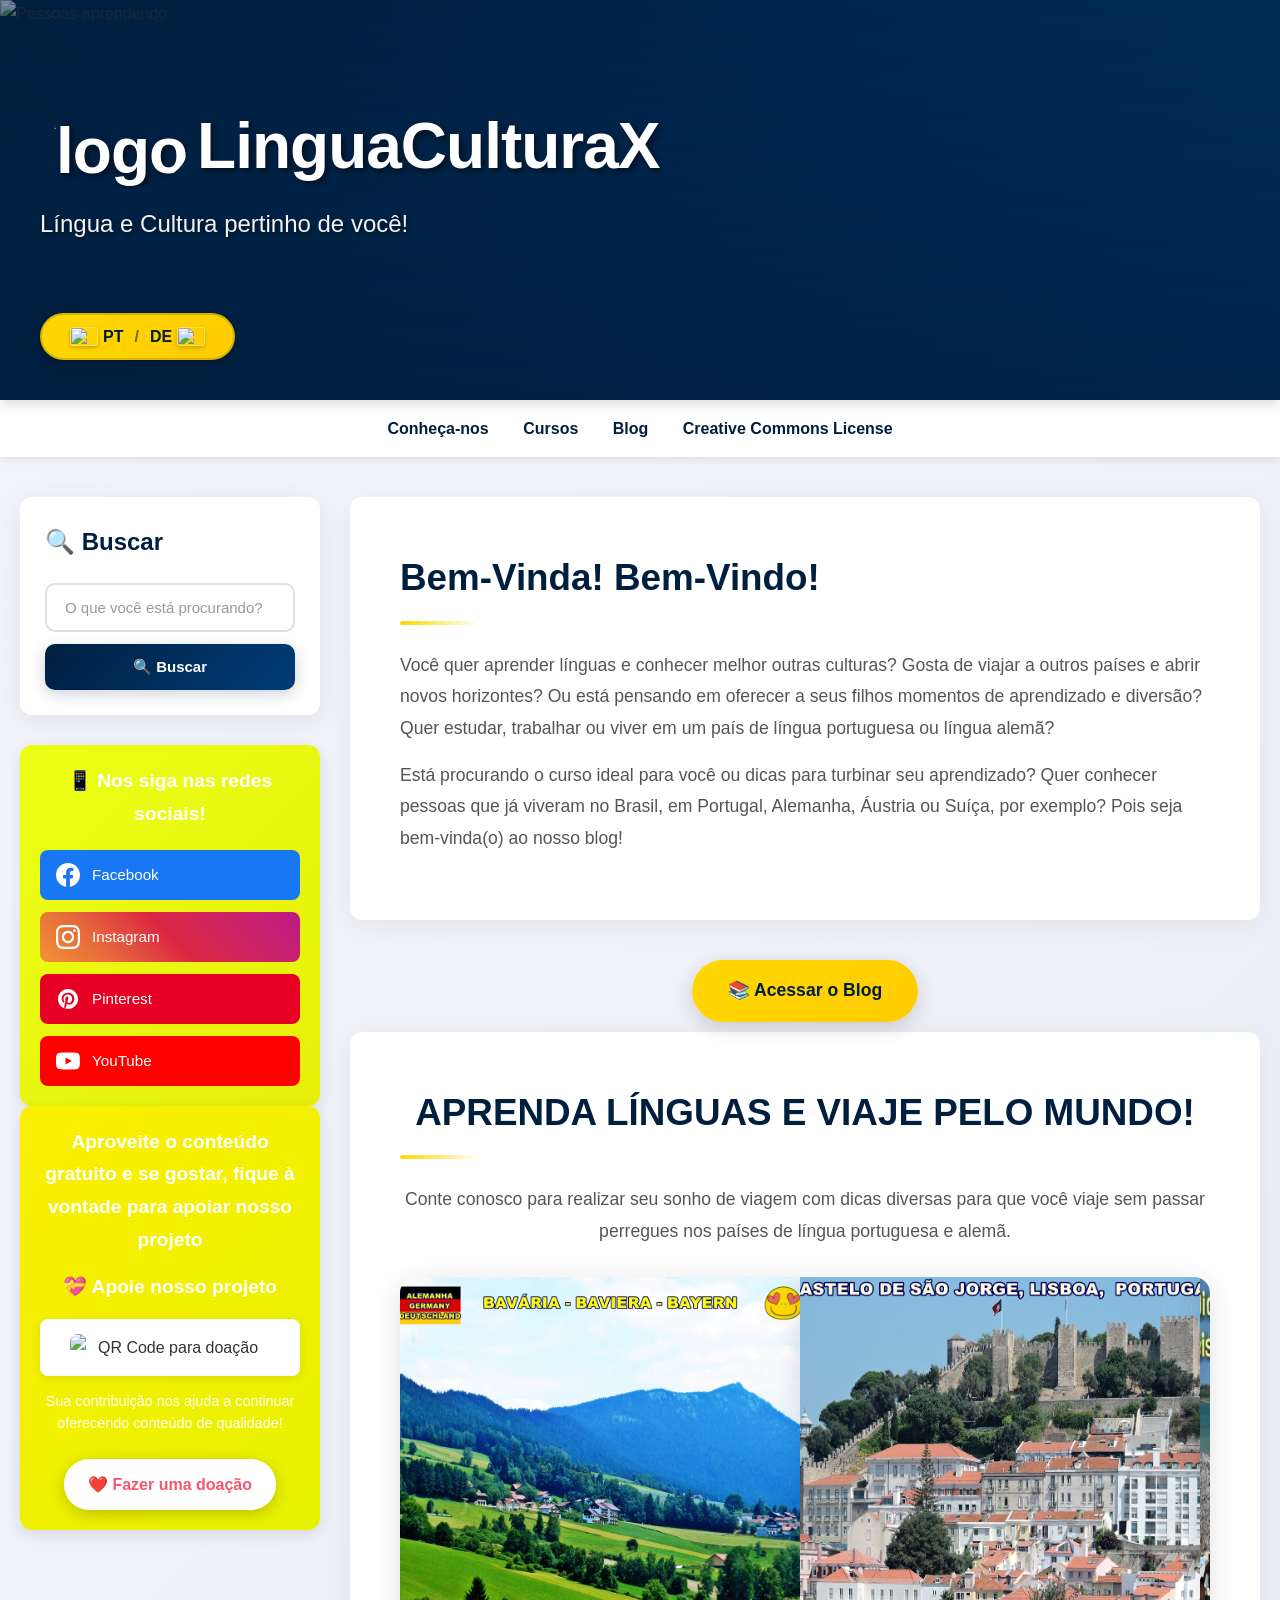
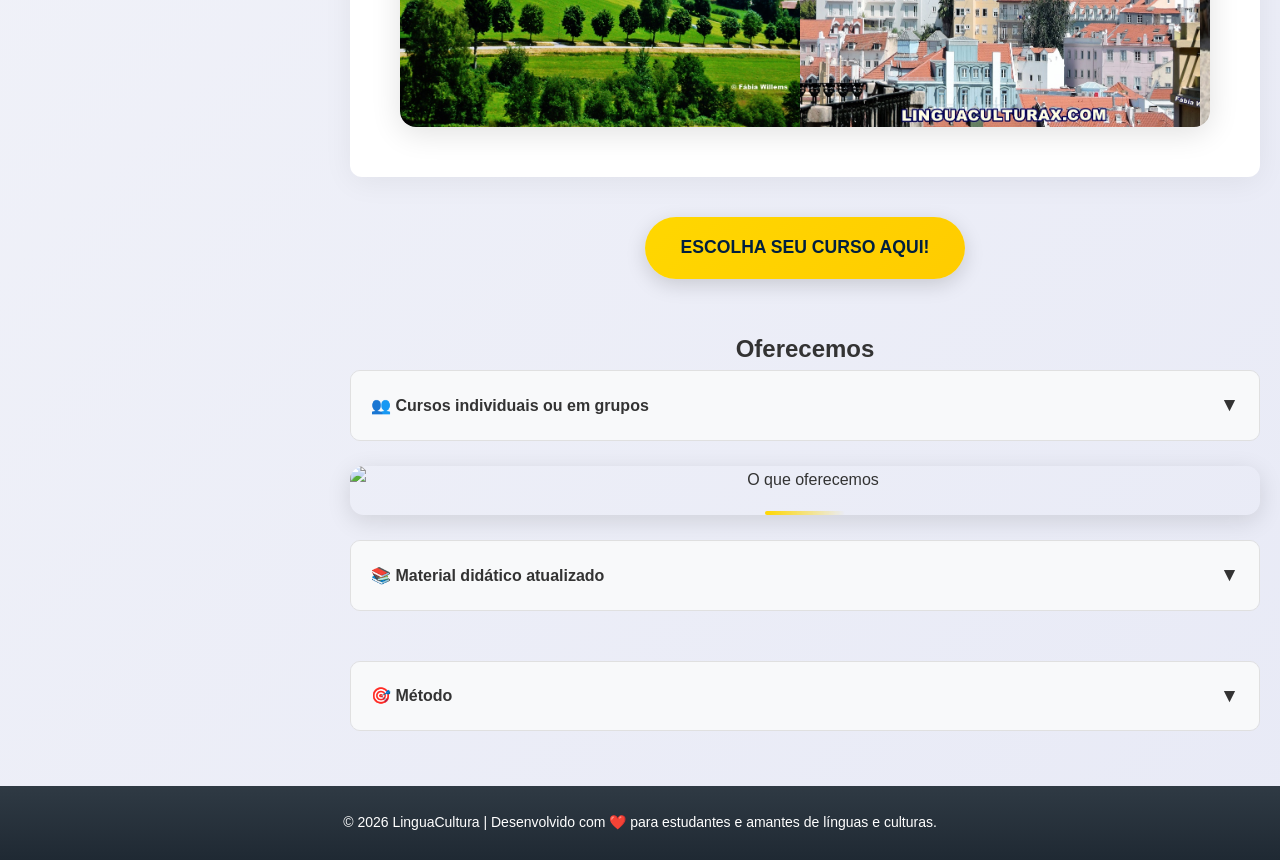
==== index.html @ 503344c4 "Reconstrução do projeto do zero" ====
<!doctype html>
<html lang="pt-BR">
  <head>
    <meta charset="UTF-8" />
    <meta name="viewport" content="width=device-width, initial-scale=1.0" />
    <title>LinguaculturaX</title>
    <link rel="icon" href="imagens/logoslinguacultarax.ico" sizes="any" />
    <link
      rel="icon"
      href="imagens/logoslinguacultarax.ico"
      type="image/svg+xml"
    />
    <link rel="apple-touch-icon" href="imagens/logoslinguacultarax.png" />

    <link rel="stylesheet" href="style.css" />
  </head>
  <body>
    <header class="header-cover">
      <!-- Imagem de capa de fundo -->
      <img
        src="imagens/capapes.jpeg"
        alt="Pessoas aprendendo"
        class="cover-bg-image"
      />

      <!-- Overlay escuro -->
      <div class="cover-overlay"></div>

      <!-- Conteúdo do header -->
      <div class="header-content">
        <div class="header-info">
          <h1>
            <img
              src="imagens/logoslinguacultarax.png"
              alt="logo"
              style="
                width: 200px;
                height: 200px;
                vertical-align: middle;
                margin-right: 10px;
                border-radius: 100%;
              "
            />LinguaCulturaX
          </h1>
          <p>Língua e Cultura pertinho de você!</p>
        </div>

        <div class="header-buttons">
          <button class="language-toggle" onclick="toggleLanguage()">
            <div class="flag-container">
              <img
                id="flag-br"
                src="imagens/bandeira-brasil.gif"
                alt="Brasil"
                class="flag-icon"
              />
              <span id="emoji-br" class="flag-emoji">🇧🇷</span>
              <span>PT</span>
            </div>
            <span class="separator">/</span>
            <div class="flag-container">
              <span>DE</span>
              <img
                id="flag-de"
                src="imagens/bandeira-alemanha.gif"
                alt="Alemanha"
                class="flag-icon"
              />
              <span id="emoji-de" class="flag-emoji">🇩🇪</span>
            </div>
          </button>
        </div>
      </div>
    </header>

    <nav>
      <a href="perfil/perfil.html">Conheça-nos</a>
      <a href="cursos.html">Cursos</a>
      <a href="meublog/index1.html">Blog</a>
      <a href="licenca-creative-commons.html">Creative Commons License</a>
    </nav>

    <div class="content-wrapper">
      <!-- SIDEBAR DE BUSCA À ESQUERDA -->
      <aside class="sidebar-search">
        <div class="sidebar-sticky-container">
          <div class="search-sticky">
            <h3>🔍 Buscar</h3>
            <div class="search-box-container">
              <input
                type="text"
                id="searchInput"
                class="search-input"
                placeholder="O que você está procurando?"
              />
              <button
                id="searchButton"
                class="search-btn"
                onclick="performSearch()"
              >
                🔍 Buscar
              </button>
            </div>
            <div id="searchResults" class="search-results-sidebar"></div>
          </div>

          <div class="redes">
            <h3>📱 Nos siga nas redes sociais!</h3>
            <div class="social-links">
              <a
                href="https://www.facebook.com/linguaculturax/"
                target="_blank"
                class="social-btn facebook"
              >
                <svg
                  width="24"
                  height="24"
                  viewBox="0 0 24 24"
                  fill="currentColor"
                >
                  <path
                    d="M24 12.073c0-6.627-5.373-12-12-12s-12 5.373-12 12c0 5.99 4.388 10.954 10.125 11.854v-8.385H7.078v-3.47h3.047V9.43c0-3.007 1.792-4.669 4.533-4.669 1.312 0 2.686.235 2.686.235v2.953H15.83c-1.491 0-1.956.925-1.956 1.874v2.25h3.328l-.532 3.47h-2.796v8.385C19.612 23.027 24 18.062 24 12.073z"
                  />
                </svg>
                Facebook
              </a>

              <a
                href="https://www.instagram.com/linguaculturax/"
                target="_blank"
                class="social-btn instagram"
              >
                <svg
                  width="24"
                  height="24"
                  viewBox="0 0 24 24"
                  fill="currentColor"
                >
                  <path
                    d="M12 2.163c3.204 0 3.584.012 4.85.07 3.252.148 4.771 1.691 4.919 4.919.058 1.265.069 1.645.069 4.849 0 3.205-.012 3.584-.069 4.849-.149 3.225-1.664 4.771-4.919 4.919-1.266.058-1.644.07-4.85.07-3.204 0-3.584-.012-4.849-.07-3.26-.149-4.771-1.699-4.919-4.92-.058-1.265-.07-1.644-.07-4.849 0-3.204.013-3.583.07-4.849.149-3.227 1.664-4.771 4.919-4.919 1.266-.057 1.645-.069 4.849-.069zm0-2.163c-3.259 0-3.667.014-4.947.072-4.358.2-6.78 2.618-6.98 6.98-.059 1.281-.073 1.689-.073 4.948 0 3.259.014 3.668.072 4.948.2 4.358 2.618 6.78 6.98 6.98 1.281.058 1.689.072 4.948.072 3.259 0 3.668-.014 4.948-.072 4.354-.2 6.782-2.618 6.979-6.98.059-1.28.073-1.689.073-4.948 0-3.259-.014-3.667-.072-4.947-.196-4.354-2.617-6.78-6.979-6.98-1.281-.059-1.69-.073-4.949-.073zm0 5.838c-3.403 0-6.162 2.759-6.162 6.162s2.759 6.163 6.162 6.163 6.162-2.759 6.162-6.163c0-3.403-2.759-6.162-6.162-6.162zm0 10.162c-2.209 0-4-1.79-4-4 0-2.209 1.791-4 4-4s4 1.791 4 4c0 2.21-1.791 4-4 4zm6.406-11.845c-.796 0-1.441.645-1.441 1.44s.645 1.44 1.441 1.44c.795 0 1.439-.645 1.439-1.44s-.644-1.44-1.439-1.44z"
                  />
                </svg>
                Instagram
              </a>

              <a
                href="https://www.pinterest.com/linguaculturax/"
                target="_blank"
                class="social-btn pinterest"
              >
                <svg
                  width="24"
                  height="24"
                  viewBox="0 0 24 24"
                  fill="currentColor"
                  xmlns="http://www.w3.org/2000/svg"
                >
                  <path
                    d="M12 2C6.477 2 2 6.477 2 12c0 4.237 2.64 7.853 6.366 9.313-.088-.79-.167-2.005.035-2.867.183-.785 1.176-4.996 1.176-4.996s-.3-.6-.3-1.486c0-1.392.807-2.432 1.812-2.432.855 0 1.268.642 1.268 1.41 0 .86-.548 2.145-.83 3.335-.236.996.5 1.808 1.48 1.808 1.776 0 3.14-1.872 3.14-4.574 0-2.39-1.718-4.062-4.17-4.062-2.84 0-4.508 2.13-4.508 4.33 0 .858.33 1.778.743 2.278a.3.3 0 0 1 .07.287c-.077.315-.25.995-.283 1.135-.044.184-.145.224-.335.135-1.252-.582-2.034-2.41-2.034-3.876 0-3.156 2.293-6.054 6.61-6.054 3.47 0 6.166 2.472 6.166 5.78 0 3.447-2.17 6.22-5.183 6.22-1.012 0-1.964-.525-2.288-1.145l-.622 2.37c-.225.868-.834 1.958-1.243 2.624.938.29 1.93.447 2.964.447 5.523 0 10-4.477 10-10S17.523 2 12 2z"
                  />
                </svg>
                Pinterest
              </a>

              <a
                href="https://www.youtube.com/@linguaculturax"
                target="_blank"
                class="social-btn youtube"
              >
                <svg
                  width="24"
                  height="24"
                  viewBox="0 0 24 24"
                  fill="currentColor"
                >
                  <path
                    d="M23.498 6.186a3.016 3.016 0 0 0-2.122-2.136C19.505 3.545 12 3.545 12 3.545s-7.505 0-9.377.505A3.017 3.017 0 0 0 .502 6.186C0 8.07 0 12 0 12s0 3.93.502 5.814a3.016 3.016 0 0 0 2.122 2.136c1.871.505 9.376.505 9.376.505s7.505 0 9.377-.505a3.015 3.015 0 0 0 2.122-2.136C24 15.93 24 12 24 12s0-3.93-.502-5.814zM9.545 15.568V8.432L15.818 12l-6.273 3.568z"
                  />
                </svg>
                YouTube
              </a>
            </div>
          </div>

          <div class="doacoes">
            <h3>
              Aproveite o conteúdo gratuito e se gostar, fique à vontade para
              apoiar nosso projeto
            </h3>
            <h3>💝 Apoie nosso projeto</h3>
            <div class="donation-image">
              <img src="imagens/donation1.jpeg" alt="QR Code para doação" />
            </div>
            <p>
              Sua contribuição nos ajuda a continuar oferecendo conteúdo de
              qualidade!
            </p>
            <a
              href="donation.html"
              class="donation-btn"
              target="_blank"
            >
              ❤️ Fazer uma doação
            </a>
          </div>
        </div>
      </aside>

      <!-- CONTEÚDO PRINCIPAL -->
      <main class="main-content">
        <section id="boasvindas">
          <h2>Bem-Vinda! Bem-Vindo!</h2>
          <p>
            Você quer aprender línguas e conhecer melhor outras culturas? 
            Gosta de viajar a outros países e abrir novos horizontes? 
            Ou está pensando em oferecer a seus filhos momentos de aprendizado e diversão? 
            Quer estudar, trabalhar ou viver em um país de língua portuguesa ou língua alemã?
          </p>
          <p>
            Está procurando o curso ideal para você ou dicas para turbinar seu aprendizado? 
            Quer conhecer pessoas que já viveram no Brasil, em Portugal, Alemanha, Áustria ou Suíça, por exemplo? 
            Pois seja bem-vinda(o) ao nosso blog!
          </p>
        </section>

        <div class="cta-blog">
          <a href="meublog/index1.html" class="btn-blog">
            📚 Acessar o Blog
          </a>
        </div>

        <section class="travel-carousel">
          <h2>APRENDA LÍNGUAS E VIAJE PELO MUNDO!</h2>

          <p class="carousel-text">
            Conte conosco para realizar seu sonho de viagem com dicas diversas para
             que você viaje sem passar perregues nos países de língua portuguesa e alemã.
          </p>

            <div class="carousel-container">
            <div class="carousel-track">
              <img src="imagens/paisagem3.jpeg" alt="Viagem cultural" />
              <img src="imagens/0011.jpeg" alt="Aprender idiomas viajando" />
              <img src="imagens/0015.jpeg" alt="Experiência internacional" />
              <img src="imagens/009.jpeg" alt="Viagem cultural repetição" />
            </div>
          </div>
        </section>

         <div class="cta-blog">
          <a href="cursos.html" class="btn-blog">
            ESCOLHA SEU CURSO AQUI!
          </a>
        </div>  
        

        <img src="imagens/peoplelear.png" alt=""> 

          <div class="metodo">
            <h2>Oferecemos</h2>
            <ul class="expandable-list">
              <li class="expandable-item">
                <div class="expandable-header" onclick="toggleExpand(this)">
                  <span>👥 Cursos individuais ou em grupos</span>
                  <span class="expandable-icon">▼</span>
                </div>
                <div class="expandable-content">
                  <p>
                    Escolha o curso ideal para você! Prefere cursos online? 
                    Temos cursos personalizados, aulas indiviuais ou em pequenos grupos. 
                    Que tal aprender com amigos ou familiares no melhor horários para vocês? 
                    Se preferir economizar, entre em um de nossos grupos com pessoas de todo o Brasil e do mundo!
                  </p>
                </div>
              </li>
               <img
              src="imagens/perfilfabiawillems.jpeg"
              alt="O que oferecemos"
              class="metodo-img"
             />
              <li class="expandable-item">
                <div class="expandable-header" onclick="toggleExpand(this)">
                  <span>📚 Material didático atualizado</span>
                  <span class="expandable-icon">▼</span>
                </div>
                <div class="expandable-content">
                  <p>
                    Use diversos materiais, áudios, vídeos e imagens quando desejar. 
                    Todo o material usado fica na nossa nuvem virtual, mas também podemos enviá-lo por email ou whatsapp, por exemplo.
                  </p>
                </div>
              </li>
              <img src="imagens/materialdidatico.png" alt="" srcset="">
              <li class="expandable-item">
                <div class="expandable-header" onclick="toggleExpand(this)">
                  <span>🎯 Método</span>
                  <span class="expandable-icon">▼</span>
                </div>
                <div class="expandable-content">
                  <p>
                    Nosso método é focado na comunicação para que você consiga conversar, fazer novas amizades e realiazar seus objetivos com mais rapidez. 
                    Aprenda a aprender com a gente! Oferecemos técnicas de aprendizagem e memorização integradas ao seu curso de línguas, assim você 
                    não fica quebrando a cabeça sozinha(o).
                  </p>
                </div>
              </li>
            </ul>
          </div>
        </section>
      </main>
    </div>

    <footer class="site-footer">
      <div class="footer-inner">
        © 2026 LinguaCultura | Desenvolvido com ❤️ para estudantes e amantes de
        línguas e culturas.
      </div>
    </footer>

    <script src="script.js"></script>
  </body>
</html>
---- style.css ----
/* Reset e Variáveis */
:root {
  --primary: #001f3f;
  --secondary: #003d7a;
  --accent: #ffd700;
  --light: #f5f6fa;
  --dark: #2f3640;
  --text: #333;
  --border-radius: 12px;
  --transition: all 0.3s cubic-bezier(0.4, 0, 0.2, 1);
}

* {
  margin: 0;
  padding: 0;
  box-sizing: border-box;
}

body {
  font-family:
    "Segoe UI",
    "Inter",
    -apple-system,
    BlinkMacSystemFont,
    sans-serif;
  background: linear-gradient(135deg, var(--light) 0%, #e8eaf6 100%);
  color: var(--text);
  line-height: 1.7;
  overflow-x: hidden;
}

/* Header estilo capa do Facebook - SIMPLIFICADO */
.header-cover {
  position: relative;
  width: 100%;
  height: 400px;
  background: linear-gradient(135deg, var(--primary) 0%, var(--secondary) 100%);
  overflow: hidden;
  box-shadow: 0 4px 12px rgba(0, 0, 0, 0.15);
}

/* Imagem de fundo */
.cover-bg-image {
  position: absolute;
  top: 0;
  left: 0;
  width: 100%;
  height: 100%;
  object-fit: cover;
  object-position: center;
  z-index: 0;
}

/* Overlay escuro */
.cover-overlay {
  position: absolute;
  top: 0;
  left: 0;
  width: 100%;
  height: 100%;
  background: linear-gradient(
    to bottom,
    rgba(0, 31, 63, 0.5) 0%,
    rgba(0, 31, 63, 0.8) 100%
  );
  z-index: 1;
}

/* Conteúdo do header */
.header-content {
  position: relative;
  z-index: 2;
  height: 100%;
  max-width: 1400px;
  margin: 0 auto;
  padding: 40px;
  display: flex;
  flex-direction: column;
  justify-content: space-between;
  color: white;
}

/* Informações do título */
.header-info {
  flex: 1;
  display: flex;
  flex-direction: column;
  justify-content: center;
  animation: fadeInDown 0.8s ease-out;
}

.header-info h1 {
  font-size: 4rem;
  font-weight: 700;
  letter-spacing: -1px;
  margin-bottom: 15px;
  text-shadow: 3px 3px 6px rgba(0, 0, 0, 0.5);
  line-height: 1.2;
}

.header-info p {
  font-size: 1.5rem;
  font-weight: 300;
  opacity: 0.95;
  text-shadow: 2px 2px 4px rgba(0, 0, 0, 0.5);
}

/* Container para os botões */
.header-buttons {
  display: flex;
  gap: 15px;
  justify-content: flex-start;
  align-items: center;
  flex-wrap: wrap;
  animation: fadeInUp 0.8s ease-out 0.4s backwards;
}

/* Botão de idioma */
.language-toggle {
  padding: 12px 28px;
  border: 2px solid rgba(255, 255, 255, 0.4);
  border-radius: 50px;
  background: rgba(0, 31, 63, 0.6);
  backdrop-filter: blur(15px);
  color: white;
  font-weight: 600;
  font-size: 16px;
  cursor: pointer;
  transition: var(--transition);
  box-shadow: 0 4px 20px rgba(0, 0, 0, 0.3);
  display: inline-flex;
  align-items: center;
  gap: 8px;
}

.language-toggle:hover {
  transform: translateY(-3px);
  background: rgba(0, 31, 63, 0.8);
  border-color: rgba(255, 255, 255, 0.7);
  box-shadow: 0 8px 30px rgba(0, 0, 0, 0.4);
}

.language-toggle:active {
  transform: translateY(-1px);
}

.flag-container {
  display: inline-flex;
  align-items: center;
  gap: 5px;
}

.flag-icon {
  width: 28px;
  height: 19px;
  object-fit: cover;
  border-radius: 3px;
  border: 1px solid rgba(255, 255, 255, 0.3);
  display: inline-block;
  box-shadow: 0 2px 4px rgba(0, 0, 0, 0.2);
}

.flag-emoji {
  font-size: 1.4em;
  line-height: 1;
  display: none;
}

.separator {
  opacity: 0.6;
  margin: 0 3px;
}

/* Navegação */
nav {
  background: #fff;
  box-shadow: 0 2px 8px rgba(0, 0, 0, 0.1);
  padding: 15px;
  text-align: center;
}

nav a {
  margin: 0 15px;
  font-weight: 600;
  color: var(--primary);
  text-decoration: none;
  position: relative;
  transition: var(--transition);
}

nav a:hover {
  color: var(--accent);
}

nav a::after {
  content: "";
  position: absolute;
  bottom: -5px;
  left: 0;
  width: 0;
  height: 2px;
  background: var(--accent);
  transition: width 0.3s ease;
}

nav a:hover::after {
  width: 100%;
}

/* Restante do CSS continua igual... (sidebar, conteúdo, etc) */

/* Layout com sidebar */
.content-wrapper {
  display: flex;
  max-width: 1400px;
  margin: 0 auto;
  gap: 30px;
  padding: 40px 20px;
  align-items: flex-start;
}

/* Sidebar de busca à esquerda */
.sidebar-search {
  width: 300px;
  flex-shrink: 0;
}

.search-sticky {
  position: sticky;
  top: 20px;
  background: white;
  border-radius: var(--border-radius);
  padding: 25px;
  box-shadow: 0 5px 30px rgba(0, 0, 0, 0.08);
  animation: fadeIn 0.8s ease-out;
}

.search-sticky h3 {
  color: var(--primary);
  font-size: 1.5rem;
  margin-bottom: 20px;
  font-weight: 700;
  display: flex;
  align-items: center;
  gap: 8px;
}

.search-box-container {
  display: flex;
  flex-direction: column;
  gap: 12px;
}

.search-input {
  width: 100%;
  padding: 14px 18px;
  font-size: 15px;
  border: 2px solid #e0e0e0;
  border-radius: 10px;
  outline: none;
  transition: var(--transition);
  font-family: inherit;
}

.search-input:focus {
  border-color: var(--accent);
  box-shadow: 0 0 0 3px rgba(255, 215, 0, 0.1);
}

.search-input::placeholder {
  color: #999;
}

.search-btn {
  width: 100%;
  padding: 14px 20px;
  background: linear-gradient(135deg, var(--primary), var(--secondary));
  color: white;
  border: none;
  border-radius: 10px;
  font-weight: 700;
  font-size: 15px;
  cursor: pointer;
  transition: var(--transition);
  box-shadow: 0 4px 15px rgba(0, 31, 63, 0.2);
}

.search-btn:hover {
  transform: translateY(-2px);
  box-shadow: 0 6px 20px rgba(0, 31, 63, 0.3);
}

.search-btn:active {
  transform: translateY(0);
}

/* Resultados da busca na sidebar */
.search-results-sidebar {
  margin-top: 20px;
  max-height: 500px;
  overflow-y: auto;
  display: none;
}

.search-results-sidebar.active {
  display: block;
  animation: slideDown 0.3s ease-out;
}

.results-list {
  list-style: none;
  padding: 0;
  margin: 0;
}

.result-item {
  padding: 15px;
  margin-bottom: 10px;
  background: var(--light);
  border-radius: 8px;
  cursor: pointer;
  transition: var(--transition);
  border-left: 3px solid transparent;
}

.result-item:hover {
  background: #e8eaf6;
  border-left-color: var(--accent);
  transform: translateX(5px);
}

.result-item h3 {
  margin: 0 0 8px 0;
  font-size: 16px;
  color: var(--primary);
  font-weight: 700;
}

.result-item p {
  margin: 0;
  font-size: 13px;
  color: #666;
  line-height: 1.5;
}

.no-results {
  padding: 20px;
  text-align: center;
  color: #999;
  font-style: italic;
  font-size: 14px;
}

/* Scrollbar para resultados */
.search-results-sidebar::-webkit-scrollbar {
  width: 6px;
}

.search-results-sidebar::-webkit-scrollbar-track {
  background: #f1f1f1;
  border-radius: 10px;
}

.search-results-sidebar::-webkit-scrollbar-thumb {
  background: var(--accent);
  border-radius: 10px;
}

.search-results-sidebar::-webkit-scrollbar-thumb:hover {
  background: #ffc700;
}

/* Conteúdo principal */
.main-content {
  flex: 1;
  min-width: 0;
}

.main-content section {
  margin: 0 0 40px 0;
  padding: 50px;
  background: white;
  border-radius: var(--border-radius);
  box-shadow: 0 5px 30px rgba(0, 0, 0, 0.06);
  transition: var(--transition);
  animation: fadeIn 0.8s ease-out;
}

.main-content section:last-child {
  margin-bottom: 0;
}

.main-content section:hover {
  box-shadow: 0 10px 40px rgba(0, 0, 0, 0.1);
  transform: translateY(-5px);
}

section h2 {
  color: var(--primary);
  margin-bottom: 25px;
  font-size: 2.3rem;
  font-weight: 700;
  position: relative;
  padding-bottom: 15px;
}

section h2::after {
  content: "";
  position: absolute;
  bottom: 0;
  left: 0;
  width: 80px;
  height: 4px;
  background: linear-gradient(90deg, var(--accent), transparent);
  border-radius: 2px;
}

section p {
  font-size: 1.1rem;
  line-height: 1.8;
  color: #555;
  margin-bottom: 15px;
}

.dica-box {
  margin-top: 20px;
  padding: 15px;
  background: var(--light);
  border-radius: 8px;
  border-left: 4px solid var(--accent);
}

/* Estilos para itens expansíveis */
.expandable-list {
  list-style: none;
  padding: 0;
}

.expandable-item {
  margin-bottom: 15px;
  border: 1px solid #e0e0e0;
  border-radius: 10px;
  overflow: hidden;
  transition: all 0.3s ease;
  background: white;
}

.expandable-item:hover {
  border-color: var(--accent);
  box-shadow: 0 4px 15px rgba(0, 0, 0, 0.1);
}

.expandable-header {
  padding: 18px 20px;
  cursor: pointer;
  background: #f8f9fa;
  display: flex;
  justify-content: space-between;
  align-items: center;
  user-select: none;
  transition: all 0.3s ease;
  font-weight: 600;
}

.expandable-header:hover {
  background: #e9ecef;
}

.expandable-header.active {
  background: var(--accent);
  color: var(--dark);
}

.expandable-icon {
  font-size: 1.2em;
  transition: transform 0.3s ease;
  font-weight: bold;
}

.expandable-header.active .expandable-icon {
  transform: rotate(180deg);
}

.expandable-content {
  max-height: 0;
  overflow: hidden;
  transition:
    max-height 0.4s ease,
    padding 0.4s ease;
  padding: 0 20px;
  background: white;
}

.expandable-content.active {
  max-height: 600px;
  padding: 20px;
  border-top: 1px solid #e0e0e0;
}

.expandable-content p {
  margin: 0;
  line-height: 1.7;
  color: #444;
  font-size: 1rem;
}

/* Botões de cursos */
.botoes-cursos {
  margin-top: 25px;
  display: flex;
  flex-wrap: wrap;
  gap: 15px;
}

.btn-curso {
  display: inline-block;
  padding: 15px 30px;
  background: linear-gradient(135deg, var(--primary), var(--secondary));
  color: white;
  text-decoration: none;
  font-weight: 600;
  border-radius: 10px;
  transition: var(--transition);
  box-shadow: 0 4px 15px rgba(0, 31, 63, 0.2);
}

.btn-curso:hover {
  transform: translateY(-3px);
  box-shadow: 0 8px 25px rgba(0, 31, 63, 0.3);
}

.btn-curso:active {
  transform: translateY(-1px);
}

/* Footer */
/* Footer – largura total real */

.site-footer {
  width: 100%;
  background: linear-gradient(180deg, #2f3a44, #1f2933);
  padding: 25px 0;
}

.footer-inner {
  max-width: 1400px;
  margin: 0 auto;
  padding: 0 40px;
  text-align: center;
  color: #fff;
  font-size: 14px;
}

@media (max-width: 768px) {
  .footer-inner {
    padding: 0 20px;
    font-size: 13px;
  }
}

/* Animações */
@keyframes fadeInDown {
  from {
    opacity: 0;
    transform: translateY(-30px);
  }
  to {
    opacity: 1;
    transform: translateY(0);
  }
}

@keyframes fadeInUp {
  from {
    opacity: 0;
    transform: translateY(30px);
  }
  to {
    opacity: 1;
    transform: translateY(0);
  }
}

@keyframes fadeIn {
  from {
    opacity: 0;
  }
  to {
    opacity: 1;
  }
}

@keyframes slideDown {
  from {
    opacity: 0;
    transform: translateY(-20px);
  }
  to {
    opacity: 1;
    transform: translateY(0);
  }
}

/* Responsivo */
@media (max-width: 1024px) {
  .content-wrapper {
    flex-direction: column;
  }

  .sidebar-search {
    width: 100%;
  }

  .search-sticky {
    position: relative;
    top: 0;
  }

  .search-box-container {
    flex-direction: row;
  }

  .search-input {
    flex: 1;
  }

  .search-btn {
    width: auto;
    padding: 14px 30px;
  }

  .header-cover {
    height: 350px;
  }

  .header-content {
    padding: 30px;
  }

  .header-info h1 {
    font-size: 3rem;
  }

  .header-info p {
    font-size: 1.3rem;
  }
}

@media (max-width: 768px) {
  .header-cover {
    height: 320px;
  }

  .header-content {
    padding: 25px 20px;
  }

  .header-info {
    text-align: center;
  }

  .header-info h1 {
    font-size: 2.5rem;
  }

  .header-info p {
    font-size: 1.1rem;
  }

  .header-buttons {
    justify-content: center;
  }

  .language-toggle {
    font-size: 14px;
    padding: 10px 20px;
    gap: 6px;
  }

  .flag-icon {
    width: 24px;
    height: 16px;
  }

  .content-wrapper {
    padding: 20px 15px;
  }

  .search-sticky {
    padding: 20px;
  }

  .search-box-container {
    flex-direction: column;
  }

  .search-btn {
    width: 100%;
  }

  .main-content section {
    padding: 30px 20px;
  }

  section h2 {
    font-size: 1.8rem;
  }

  .expandable-header {
    padding: 15px;
  }

  .expandable-content.active {
    padding: 15px;
  }
}

@media (max-width: 480px) {
  .header-cover {
    height: 280px;
  }

  .header-content {
    padding: 20px 15px;
  }

  .header-info h1 {
    font-size: 2rem;
  }

  .header-info p {
    font-size: 1rem;
  }
}

/* Estilos para seção de redes sociais */
.redes {
  margin-top: 30px;
  padding: 20px;
  background: linear-gradient(135deg, #ecff16 0%, #e7ef0b 100%);
  border-radius: 12px;
  box-shadow: 0 4px 15px rgba(0, 0, 0, 0.1);
}

.redes h3 {
  color: white;
  text-align: center;
  margin-bottom: 20px;
  font-size: 1.2rem;
}

.social-links {
  display: flex;
  flex-direction: column;
  gap: 12px;
}

.social-btn {
  display: flex;
  align-items: center;
  gap: 12px;
  padding: 12px 16px;
  border-radius: 8px;
  text-decoration: none;
  color: white;
  font-weight: 500;
  transition: all 0.3s ease;
  font-size: 0.95rem;
}

.social-btn:hover {
  transform: translateX(5px);
  box-shadow: 0 4px 12px rgba(0, 0, 0, 0.2);
}

.social-btn.facebook {
  background: #1877f2;
}

.social-btn.instagram {
  background: linear-gradient(
    45deg,
    #f09433 0%,
    #e6683c 25%,
    #dc2743 50%,
    #cc2366 75%,
    #bc1888 100%
  );
}

.social-btn.pinterest {
  background: #e60023;
}

.social-btn.youtube {
  background: #ff0000;
}

/* Seção de doações */
.doacoes {
  padding: 20px;
  background: linear-gradient(135deg, #fcef00 0%, #e6f200 100%);
  border-radius: 12px;
  box-shadow: 0 4px 15px rgba(0, 0, 0, 0.1);
  text-align: center;
}

.doacoes h3 {
  color: white;
  margin-bottom: 15px;
  font-size: 1.2rem;
  font-weight: 700;
}

.donation-image {
  width: 100%;
  margin: 15px 0;
  background: white;
  border-radius: 8px;
  padding: 15px;
  box-shadow: 0 2px 10px rgba(0, 0, 0, 0.1);
}

.donation-image img {
  width: 100%;
  height: auto;
  max-width: 200px;
  border-radius: 8px;
  display: block;
  margin: 0 auto;
}

.doacoes p {
  color: white;
  font-size: 0.9rem;
  line-height: 1.5;
  margin: 15px 0;
  opacity: 0.95;
}

.donation-btn {
  display: inline-block;
  padding: 12px 24px;
  background: white;
  color: #f5576c;
  text-decoration: none;
  font-weight: 700;
  border-radius: 25px;
  transition: all 0.3s ease;
  box-shadow: 0 4px 15px rgba(0, 0, 0, 0.2);
  margin-top: 10px;
}

.donation-btn:hover {
  transform: translateY(-3px);
  box-shadow: 0 6px 20px rgba(0, 0, 0, 0.3);
  background: #fff5f5;
}

.donation-btn:active {
  transform: translateY(-1px);
}

/* ===============================
   CORREÇÃO GLOBAL DE IMAGENS
   (sem alterar HTML)
   =============================== */

/* Regra base para TODAS as imagens do conteúdo */
.main-content img {
  max-width: 100%;
  height: auto;
  display: block;
  margin: 25px auto;
  border-radius: 14px;
  box-shadow: 0 6px 25px rgba(0, 0, 0, 0.12);
}

/* Imagens muito largas não estouram o layout */
.main-content img {
  object-fit: contain;
}

/* Caso a imagem venha sozinha (fora de section) */
.main-content > img {
  max-width: 90%;
}

/* Segurança extra contra imagens "invisíveis" */
img {
  visibility: visible;
  opacity: 1;
}

/* Botão de idioma com fundo amarelo */
.language-toggle {
  background: linear-gradient(135deg, #ffd700, #ffcc00);
  color: #001f3f; /* azul escuro pra manter contraste */
  border-color: rgba(0, 0, 0, 0.15);
}

/* Hover mantendo o amarelo mais forte */
.language-toggle:hover {
  background: linear-gradient(135deg, #ffcc00, #ffb700);
  color: #001f3f;
}

/* Botão de chamada para o blog */
.cta-blog {
  text-align: center;
  margin: 30px 0 10px;
}

.btn-blog {
  display: inline-block;
  padding: 16px 36px;
  background: linear-gradient(135deg, #ffd700, #ffcc00);
  color: #001f3f;
  font-weight: 700;
  font-size: 1.1rem;
  text-decoration: none;
  border-radius: 40px;
  box-shadow: 0 6px 20px rgba(0, 0, 0, 0.15);
  transition: all 0.3s ease;
}

.btn-blog:hover {
  transform: translateY(-3px);
  box-shadow: 0 10px 28px rgba(0, 0, 0, 0.25);
  background: linear-gradient(135deg, #ffcc00, #ffb700);
}

.btn-blog:active {
  transform: translateY(-1px);
}
.metodo-img {
  display: block;
  width: 100%;
  max-width: 420px; /* ajuste se quiser maior ou menor */
  margin: 24px auto; /* centraliza */
  border-radius: 16px;
}
.metodo {
  text-align: center;
}

.metodo-img {
  display: block;
  margin: 30px auto 10px;
  max-width: 420px;
  width: 100%;
  height: auto;
  border-radius: 16px;
  box-shadow: 0 6px 25px rgba(0, 0, 0, 0.12);
  position: relative;
}

/* Linha decorativa igual ao h2 */
.metodo-img::after {
  content: "";
  display: block;
  margin: 18px auto 0;
  width: 80px;
  height: 4px;
  background: linear-gradient(90deg, var(--accent), transparent);
  border-radius: 2px;
}

/* ===============================
   CARROSSEL – VIAGEM E IDIOMAS
   =============================== */

.travel-carousel {
  text-align: center;
}

.carousel-text {
  max-width: 850px;
  margin: 0 auto 30px;
  font-size: 1.1rem;
  color: #555;
}

.carousel-container {
  position: relative;
  width: 100%;
  overflow: hidden;
  border-radius: 16px;
  box-shadow: 0 6px 30px rgba(0, 0, 0, 0.12);
}

.carousel-track {
  display: flex;
  width: calc(300px * 4);
  animation: scrollCarousel 20s linear infinite;
}

.carousel-track img {
  width: 400px;
  height: 450px;
  object-fit: cover;
  flex-shrink: 0;
  border-radius: 0;
  margin: 0;
}

/* Animação suave e contínua */
@keyframes scrollCarousel {
  from {
    transform: translateX(0);
  }
  to {
    transform: translateX(-900px);
  }
}

/* Responsivo */
@media (max-width: 768px) {
  .carousel-track img {
    width: 240px;
    height: 160px;
  }

  .carousel-track {
    width: calc(240px * 4);
  }
}
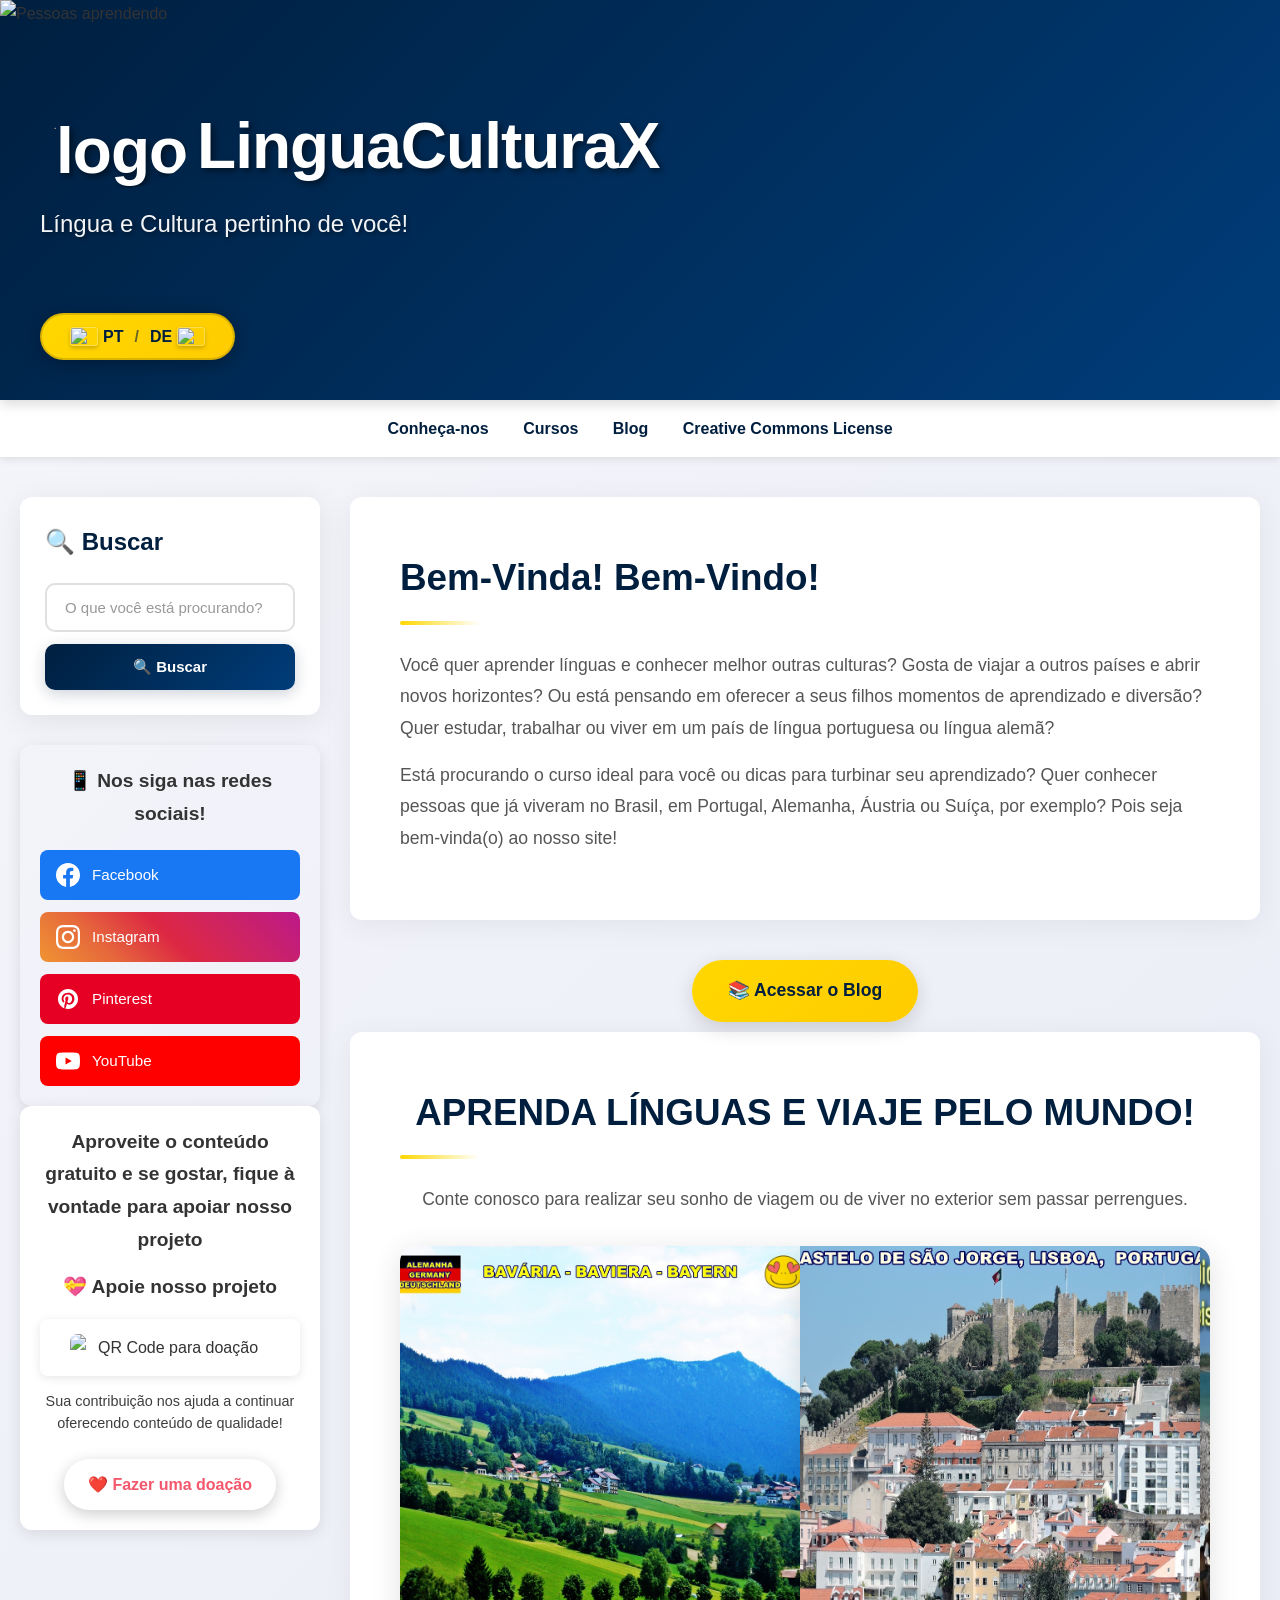
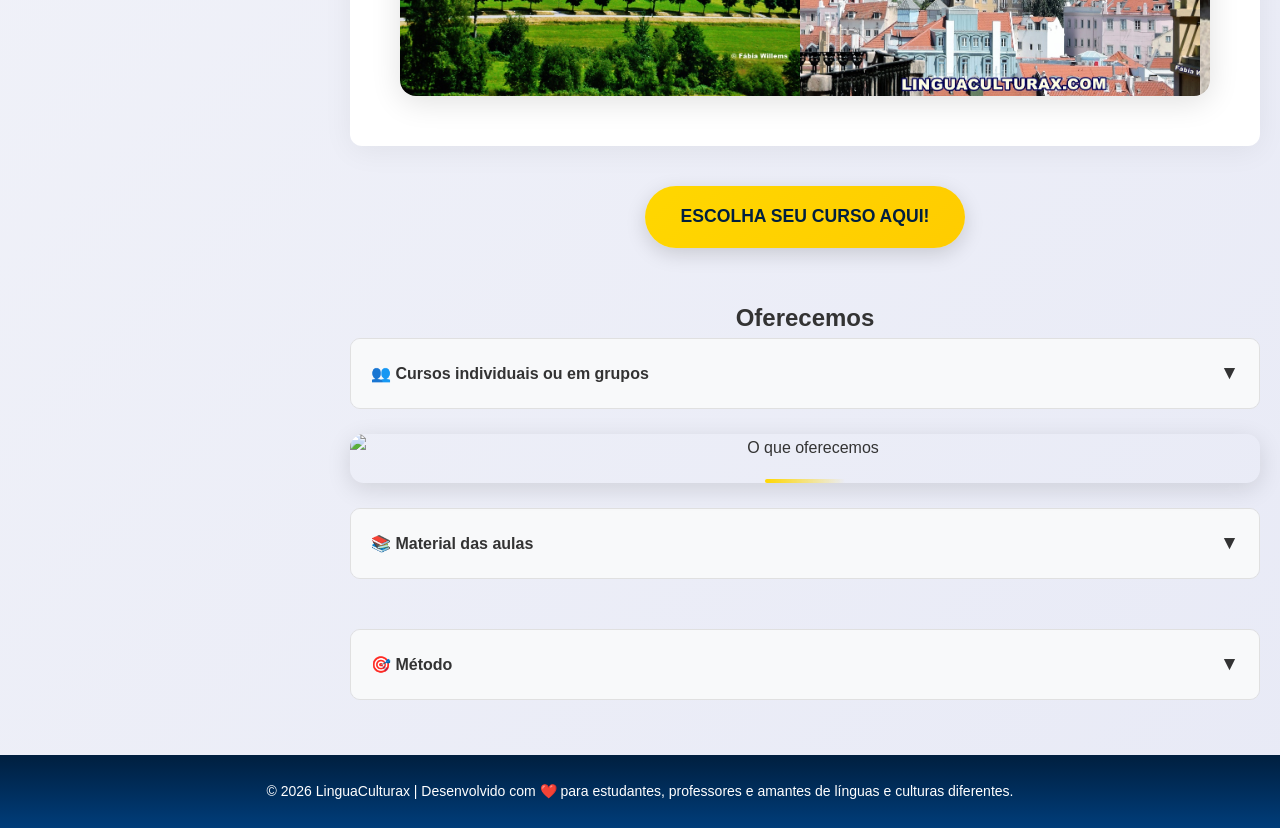
==== commit 4fe0dd94: "Atualizações no projeto" ====
--- a/index.html
+++ b/index.html
@@ -219,7 +219,7 @@
           <p>
             Está procurando o curso ideal para você ou dicas para turbinar seu aprendizado? 
             Quer conhecer pessoas que já viveram no Brasil, em Portugal, Alemanha, Áustria ou Suíça, por exemplo? 
-            Pois seja bem-vinda(o) ao nosso blog!
+            Pois seja bem-vinda(o) ao nosso site!
           </p>
         </section>
 
@@ -233,8 +233,8 @@
           <h2>APRENDA LÍNGUAS E VIAJE PELO MUNDO!</h2>
 
           <p class="carousel-text">
-            Conte conosco para realizar seu sonho de viagem com dicas diversas para
-             que você viaje sem passar perregues nos países de língua portuguesa e alemã.
+            Conte conosco para realizar seu sonho de viagem ou de viver no exterior sem passar perrengues. <br>
+
           </p>
 
             <div class="carousel-container">
@@ -280,7 +280,7 @@
              />
               <li class="expandable-item">
                 <div class="expandable-header" onclick="toggleExpand(this)">
-                  <span>📚 Material didático atualizado</span>
+                  <span>📚 Material das aulas</span>
                   <span class="expandable-icon">▼</span>
                 </div>
                 <div class="expandable-content">
@@ -312,8 +312,8 @@
 
     <footer class="site-footer">
       <div class="footer-inner">
-        © 2026 LinguaCultura | Desenvolvido com ❤️ para estudantes e amantes de
-        línguas e culturas.
+        © 2026 LinguaCulturax | Desenvolvido com ❤️ para estudantes, professores e amantes de
+        línguas e culturas diferentes.
       </div>
     </footer>
 
--- a/style.css
+++ b/style.css
@@ -51,7 +51,7 @@
   z-index: 0;
 }
 
-/* Overlay escuro */
+/* Overlay escuro 
 .cover-overlay {
   position: absolute;
   top: 0;
@@ -64,7 +64,7 @@
     rgba(0, 31, 63, 0.8) 100%
   );
   z-index: 1;
-}
+}*/
 
 /* Conteúdo do header */
 .header-content {
@@ -538,7 +538,7 @@
 
 .site-footer {
   width: 100%;
-  background: linear-gradient(180deg, #2f3a44, #1f2933);
+  background: linear-gradient(180deg, var(--primary) 0%, var(--secondary) 100%);
   padding: 25px 0;
 }
 
@@ -737,13 +737,13 @@
 .redes {
   margin-top: 30px;
   padding: 20px;
-  background: linear-gradient(135deg, #ecff16 0%, #e7ef0b 100%);
+  background: linear-gradient(135deg, #ffffff, #ffffff%);
   border-radius: 12px;
   box-shadow: 0 4px 15px rgba(0, 0, 0, 0.1);
 }
 
 .redes h3 {
-  color: white;
+  color: var(--text);
   text-align: center;
   margin-bottom: 20px;
   font-size: 1.2rem;
@@ -799,14 +799,14 @@
 /* Seção de doações */
 .doacoes {
   padding: 20px;
-  background: linear-gradient(135deg, #fcef00 0%, #e6f200 100%);
+  background: linear-gradient(135deg, #ffffff, #ffff);
   border-radius: 12px;
   box-shadow: 0 4px 15px rgba(0, 0, 0, 0.1);
   text-align: center;
 }
 
 .doacoes h3 {
-  color: white;
+  color: var(--text);
   margin-bottom: 15px;
   font-size: 1.2rem;
   font-weight: 700;
@@ -831,7 +831,7 @@
 }
 
 .doacoes p {
-  color: white;
+  color: var(--text);
   font-size: 0.9rem;
   line-height: 1.5;
   margin: 15px 0;
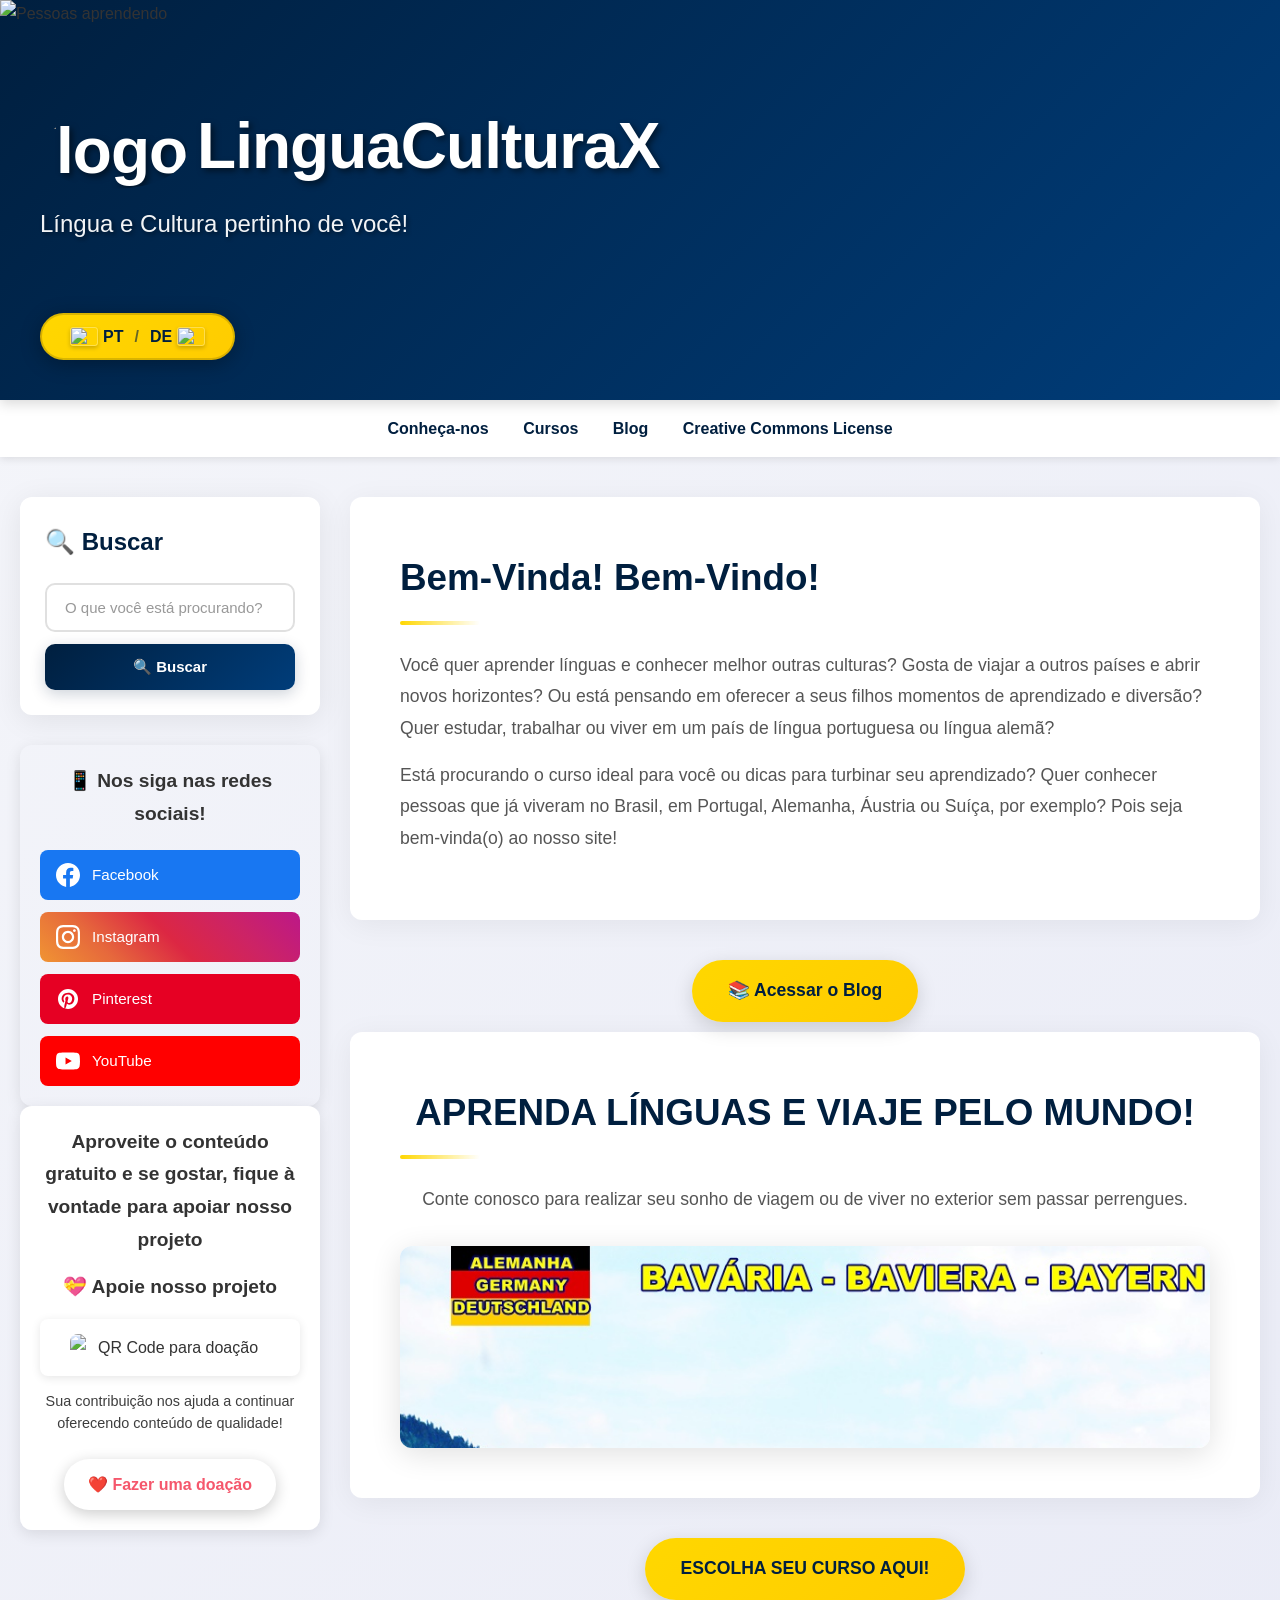
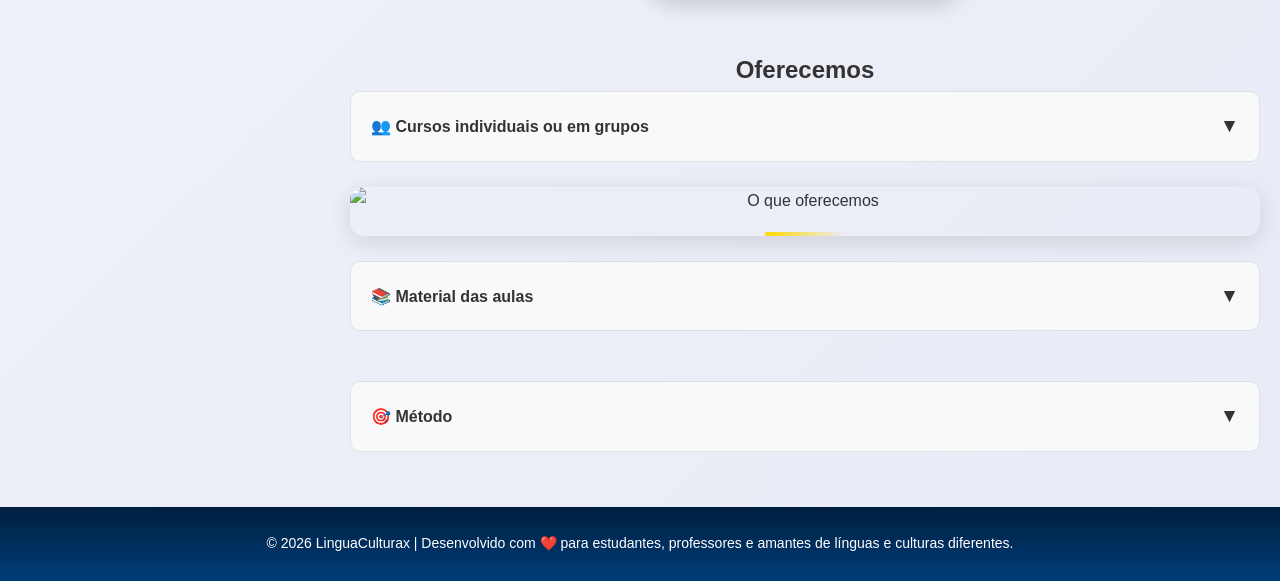
==== commit 6d39dce3: "Atualização carrossel" ====
--- a/index.html
+++ b/index.html
@@ -298,7 +298,7 @@
                 </div>
                 <div class="expandable-content">
                   <p>
-                    Nosso método é focado na comunicação para que você consiga conversar, fazer novas amizades e realiazar seus objetivos com mais rapidez. 
+                    Nosso método é focado na comunicação para que você consiga conversar, fazer novas amizades e realizar seus objetivos com mais rapidez. 
                     Aprenda a aprender com a gente! Oferecemos técnicas de aprendizagem e memorização integradas ao seu curso de línguas, assim você 
                     não fica quebrando a cabeça sozinha(o).
                   </p>
--- a/style.css
+++ b/style.css
@@ -996,8 +996,8 @@
 }
 
 .carousel-track img {
-  width: 400px;
-  height: 450px;
+  width: 1000px;
+  height: 950px;
   object-fit: cover;
   flex-shrink: 0;
   border-radius: 0;
@@ -1025,3 +1025,52 @@
     width: calc(240px * 4);
   }
 }
+.carousel-container {
+  position: relative;
+  max-width: 1055px;
+  width: 100%;
+  aspect-ratio: 4 / 1; /* proporção mais parecida com sua imagem */
+  overflow: hidden;
+  border-radius: 12px;
+}
+
+.carousel-slide {
+  display: none;
+  width: 100%;
+  height: 100%;
+}
+
+.carousel-slide img {
+  width: 100%;
+  height: 100%;
+  object-fit: cover; /* mantém estilo banner bonito */
+}
+
+.carousel-slide.active {
+  display: block;
+}
+
+.prev,
+.next {
+  position: absolute;
+  top: 50%;
+  transform: translateY(-50%);
+  background: rgba(0, 0, 0, 0.4);
+  color: white;
+  border: none;
+  padding: 8px 12px;
+  cursor: pointer;
+  border-radius: 6px;
+}
+
+.prev {
+  left: 10px;
+}
+.next {
+  right: 10px;
+}
+
+.prev:hover,
+.next:hover {
+  background: rgba(0, 0, 0, 0.7);
+}
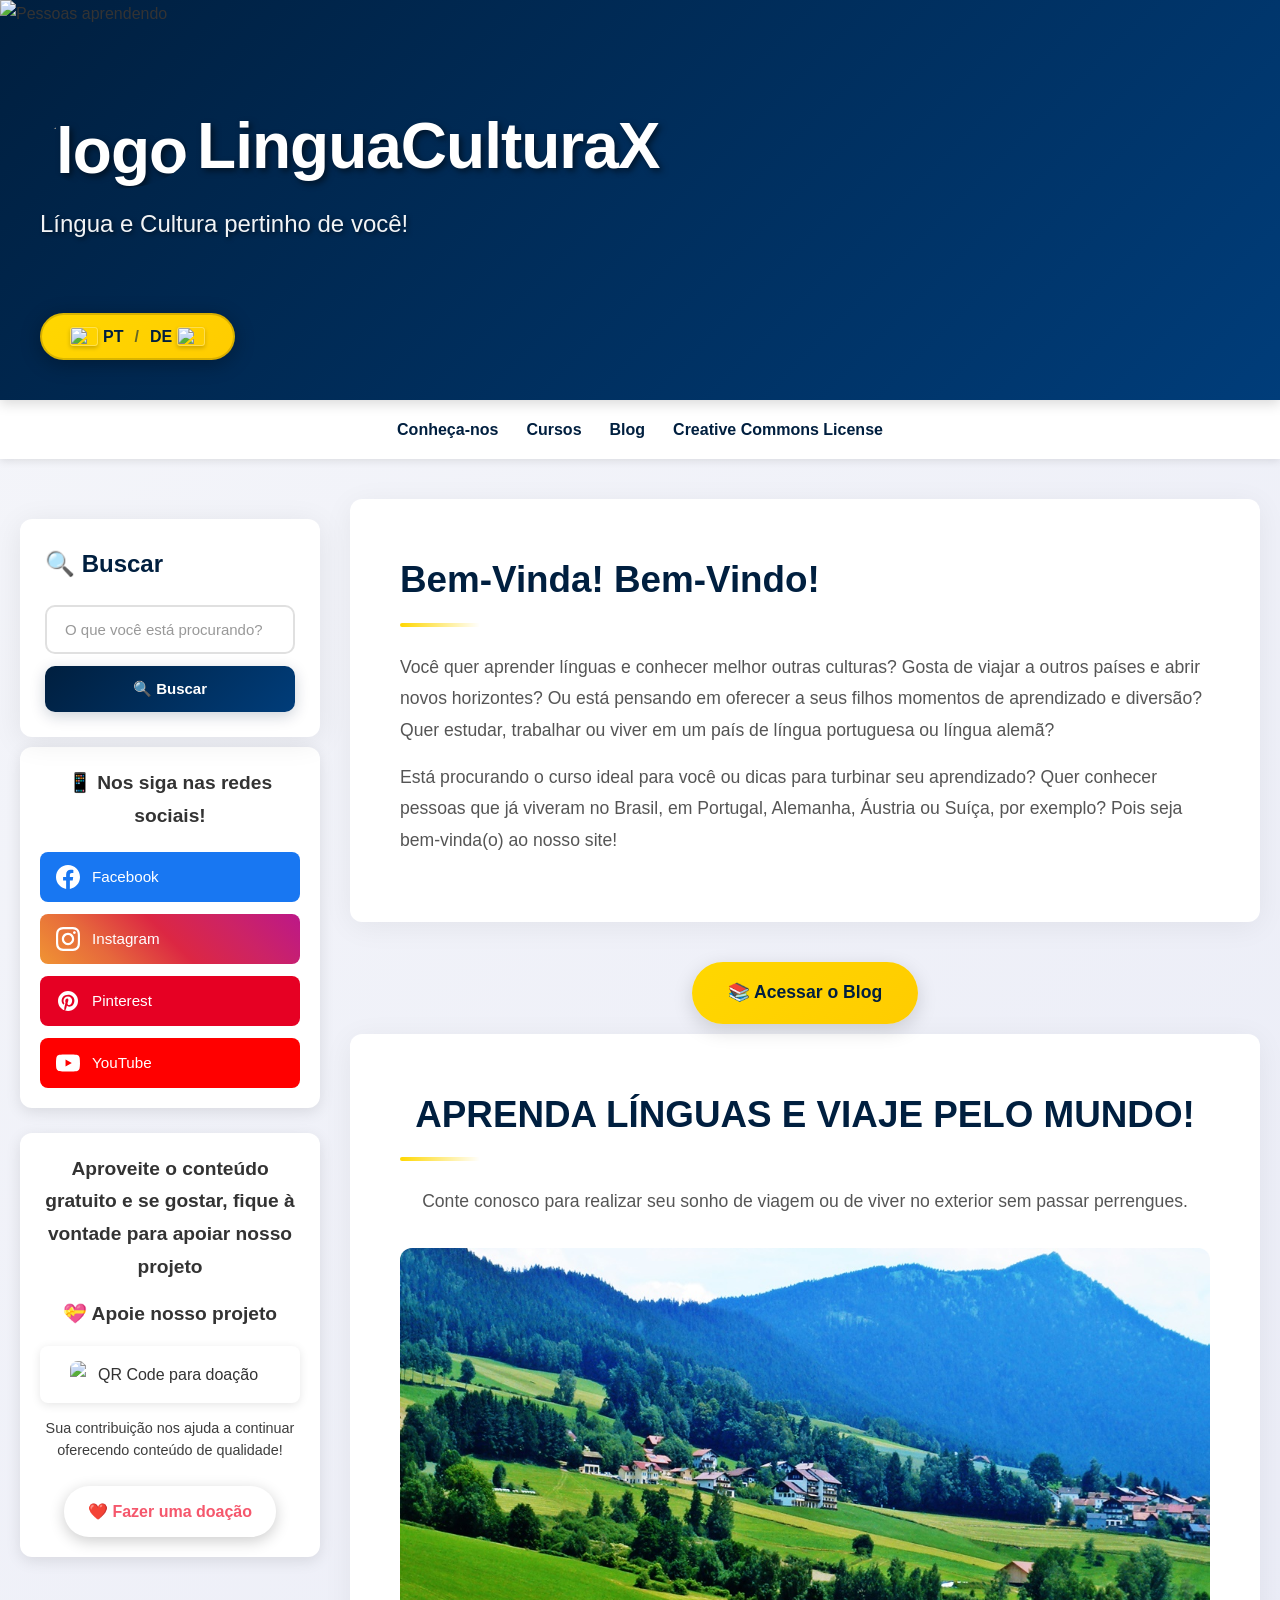
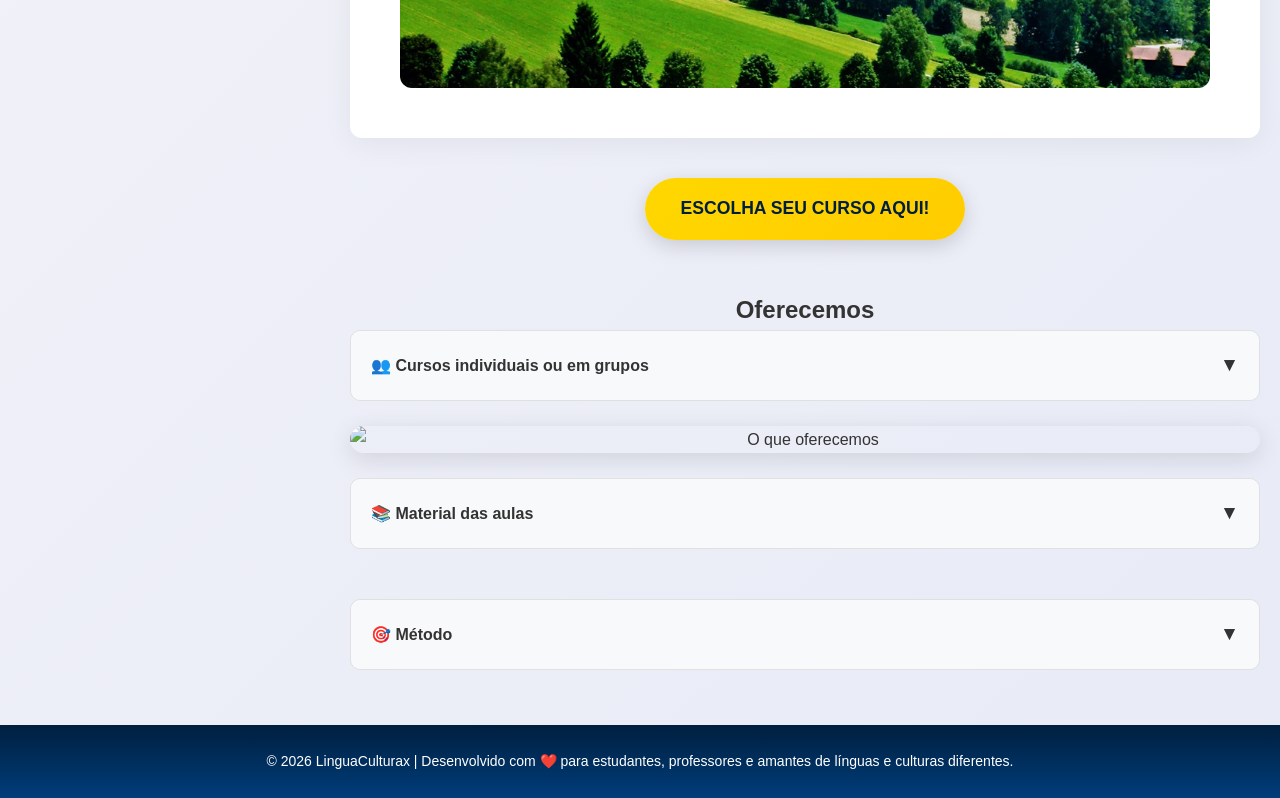
==== commit 86deded0: "correções de layout e css" ====
--- a/index.html
+++ b/index.html
@@ -12,7 +12,7 @@
     />
     <link rel="apple-touch-icon" href="imagens/logoslinguacultarax.png" />
 
-    <link rel="stylesheet" href="style.css" />
+    <link rel="stylesheet" href="style.css?v=2">
   </head>
   <body>
     <header class="header-cover">
--- a/style.css
+++ b/style.css
@@ -1,4 +1,6 @@
-/* Reset e Variáveis */
+/* ===============================
+   RESET E VARIÁVEIS
+   =============================== */
 :root {
   --primary: #001f3f;
   --secondary: #003d7a;
@@ -14,6 +16,12 @@
   margin: 0;
   padding: 0;
   box-sizing: border-box;
+}
+
+html,
+body {
+  max-width: 100%;
+  overflow-x: hidden;
 }
 
 body {
@@ -26,10 +34,11 @@
   background: linear-gradient(135deg, var(--light) 0%, #e8eaf6 100%);
   color: var(--text);
   line-height: 1.7;
-  overflow-x: hidden;
-}
-
-/* Header estilo capa do Facebook - SIMPLIFICADO */
+}
+
+/* ===============================
+   HEADER
+   =============================== */
 .header-cover {
   position: relative;
   width: 100%;
@@ -39,7 +48,6 @@
   box-shadow: 0 4px 12px rgba(0, 0, 0, 0.15);
 }
 
-/* Imagem de fundo */
 .cover-bg-image {
   position: absolute;
   top: 0;
@@ -51,22 +59,15 @@
   z-index: 0;
 }
 
-/* Overlay escuro 
+/* Overlay desativado — descomente para reativar
 .cover-overlay {
   position: absolute;
-  top: 0;
-  left: 0;
-  width: 100%;
-  height: 100%;
-  background: linear-gradient(
-    to bottom,
-    rgba(0, 31, 63, 0.5) 0%,
-    rgba(0, 31, 63, 0.8) 100%
-  );
+  top: 0; left: 0;
+  width: 100%; height: 100%;
+  background: linear-gradient(to bottom, rgba(0,31,63,0.5) 0%, rgba(0,31,63,0.8) 100%);
   z-index: 1;
-}*/
-
-/* Conteúdo do header */
+} */
+
 .header-content {
   position: relative;
   z-index: 2;
@@ -80,7 +81,6 @@
   color: white;
 }
 
-/* Informações do título */
 .header-info {
   flex: 1;
   display: flex;
@@ -96,6 +96,7 @@
   margin-bottom: 15px;
   text-shadow: 3px 3px 6px rgba(0, 0, 0, 0.5);
   line-height: 1.2;
+  word-break: break-word;
 }
 
 .header-info p {
@@ -105,7 +106,6 @@
   text-shadow: 2px 2px 4px rgba(0, 0, 0, 0.5);
 }
 
-/* Container para os botões */
 .header-buttons {
   display: flex;
   gap: 15px;
@@ -115,14 +115,15 @@
   animation: fadeInUp 0.8s ease-out 0.4s backwards;
 }
 
-/* Botão de idioma */
+/* ===============================
+   BOTÃO DE IDIOMA
+   =============================== */
 .language-toggle {
   padding: 12px 28px;
-  border: 2px solid rgba(255, 255, 255, 0.4);
+  border: 2px solid rgba(0, 0, 0, 0.15);
   border-radius: 50px;
-  background: rgba(0, 31, 63, 0.6);
-  backdrop-filter: blur(15px);
-  color: white;
+  background: linear-gradient(135deg, #ffd700, #ffcc00);
+  color: #001f3f;
   font-weight: 600;
   font-size: 16px;
   cursor: pointer;
@@ -135,8 +136,8 @@
 
 .language-toggle:hover {
   transform: translateY(-3px);
-  background: rgba(0, 31, 63, 0.8);
-  border-color: rgba(255, 255, 255, 0.7);
+  background: linear-gradient(135deg, #ffcc00, #ffb700);
+  color: #001f3f;
   box-shadow: 0 8px 30px rgba(0, 0, 0, 0.4);
 }
 
@@ -171,21 +172,30 @@
   margin: 0 3px;
 }
 
-/* Navegação */
+/* ===============================
+   NAVEGAÇÃO
+   =============================== */
 nav {
   background: #fff;
   box-shadow: 0 2px 8px rgba(0, 0, 0, 0.1);
-  padding: 15px;
+  padding: 10px 15px;
   text-align: center;
+  display: flex;
+  flex-wrap: wrap;
+  justify-content: center;
+  gap: 4px;
 }
 
 nav a {
-  margin: 0 15px;
+  display: inline-block;
+  margin: 0 8px;
+  padding: 6px 4px;
   font-weight: 600;
   color: var(--primary);
   text-decoration: none;
   position: relative;
   transition: var(--transition);
+  white-space: nowrap;
 }
 
 nav a:hover {
@@ -207,9 +217,9 @@
   width: 100%;
 }
 
-/* Restante do CSS continua igual... (sidebar, conteúdo, etc) */
-
-/* Layout com sidebar */
+/* ===============================
+   LAYOUT COM SIDEBAR
+   =============================== */
 .content-wrapper {
   display: flex;
   max-width: 1400px;
@@ -217,12 +227,15 @@
   gap: 30px;
   padding: 40px 20px;
   align-items: flex-start;
-}
-
-/* Sidebar de busca à esquerda */
+  width: 100%;
+  min-width: 0;
+  overflow: hidden;
+}
+
 .sidebar-search {
   width: 300px;
   flex-shrink: 0;
+  min-width: 0;
 }
 
 .search-sticky {
@@ -260,6 +273,7 @@
   outline: none;
   transition: var(--transition);
   font-family: inherit;
+  box-sizing: border-box;
 }
 
 .search-input:focus {
@@ -294,7 +308,9 @@
   transform: translateY(0);
 }
 
-/* Resultados da busca na sidebar */
+/* ===============================
+   RESULTADOS DE BUSCA
+   =============================== */
 .search-results-sidebar {
   margin-top: 20px;
   max-height: 500px;
@@ -351,29 +367,29 @@
   font-size: 14px;
 }
 
-/* Scrollbar para resultados */
 .search-results-sidebar::-webkit-scrollbar {
   width: 6px;
 }
-
 .search-results-sidebar::-webkit-scrollbar-track {
   background: #f1f1f1;
   border-radius: 10px;
 }
-
 .search-results-sidebar::-webkit-scrollbar-thumb {
   background: var(--accent);
   border-radius: 10px;
 }
-
 .search-results-sidebar::-webkit-scrollbar-thumb:hover {
   background: #ffc700;
 }
 
-/* Conteúdo principal */
+/* ===============================
+   CONTEÚDO PRINCIPAL
+   =============================== */
 .main-content {
   flex: 1;
   min-width: 0;
+  max-width: 100%;
+  overflow: visible;
 }
 
 .main-content section {
@@ -384,6 +400,9 @@
   box-shadow: 0 5px 30px rgba(0, 0, 0, 0.06);
   transition: var(--transition);
   animation: fadeIn 0.8s ease-out;
+  width: 100%;
+  box-sizing: border-box;
+  overflow: visible;
 }
 
 .main-content section:last-child {
@@ -402,6 +421,7 @@
   font-weight: 700;
   position: relative;
   padding-bottom: 15px;
+  word-break: break-word;
 }
 
 section h2::after {
@@ -420,6 +440,9 @@
   line-height: 1.8;
   color: #555;
   margin-bottom: 15px;
+  word-wrap: break-word;
+  overflow-wrap: break-word;
+  hyphens: auto;
 }
 
 .dica-box {
@@ -430,7 +453,9 @@
   border-left: 4px solid var(--accent);
 }
 
-/* Estilos para itens expansíveis */
+/* ===============================
+   ITENS EXPANSÍVEIS
+   =============================== */
 .expandable-list {
   list-style: none;
   padding: 0;
@@ -460,6 +485,7 @@
   user-select: none;
   transition: all 0.3s ease;
   font-weight: 600;
+  word-break: break-word;
 }
 
 .expandable-header:hover {
@@ -475,6 +501,8 @@
   font-size: 1.2em;
   transition: transform 0.3s ease;
   font-weight: bold;
+  flex-shrink: 0;
+  margin-left: 10px;
 }
 
 .expandable-header.active .expandable-icon {
@@ -492,19 +520,21 @@
 }
 
 .expandable-content.active {
-  max-height: 600px;
-  padding: 20px;
+  max-height: 1000px;
+  padding: 25px;
   border-top: 1px solid #e0e0e0;
 }
 
 .expandable-content p {
-  margin: 0;
-  line-height: 1.7;
+  margin-bottom: 20px;
+  line-height: 1.9;
   color: #444;
-  font-size: 1rem;
-}
-
-/* Botões de cursos */
+  font-size: 1.05rem;
+}
+
+/* ===============================
+   BOTÕES DE CURSOS
+   =============================== */
 .botoes-cursos {
   margin-top: 25px;
   display: flex;
@@ -533,9 +563,72 @@
   transform: translateY(-1px);
 }
 
-/* Footer */
-/* Footer – largura total real */
-
+/* ===============================
+   BOTÃO BLOG (amarelo)
+   =============================== */
+.cta-blog {
+  text-align: center;
+  margin: 30px 0 10px;
+}
+
+.btn-blog {
+  display: inline-block;
+  padding: 16px 36px;
+  background: linear-gradient(135deg, #ffd700, #ffcc00);
+  color: #001f3f;
+  font-weight: 700;
+  font-size: 1.1rem;
+  text-decoration: none;
+  border-radius: 40px;
+  box-shadow: 0 6px 20px rgba(0, 0, 0, 0.15);
+  transition: all 0.3s ease;
+}
+
+.btn-blog:hover {
+  transform: translateY(-3px);
+  box-shadow: 0 10px 28px rgba(0, 0, 0, 0.25);
+  background: linear-gradient(135deg, #ffcc00, #ffb700);
+}
+
+.btn-blog:active {
+  transform: translateY(-1px);
+}
+
+/* ===============================
+   BOTÃO CENTRAL AZUL (btn-blo1)
+   =============================== */
+.area-botao-centro {
+  display: flex;
+  justify-content: center;
+  align-items: center;
+  margin: 40px 0;
+}
+
+.btn-blo1 {
+  padding: 14px 32px;
+  font-size: 18px;
+  font-weight: 600;
+  text-decoration: none;
+  color: #fff;
+  border-radius: 10px;
+  background: linear-gradient(135deg, #031852e8, #060d41);
+  box-shadow: 0 6px 15px rgba(0, 0, 0, 0.2);
+  transition: all 0.3s ease;
+}
+
+.btn-blo1:hover {
+  transform: translateY(-3px);
+  box-shadow: 0 10px 20px rgba(0, 0, 0, 0.25);
+  background: linear-gradient(135deg, #436aa0, #00042d);
+}
+
+.btn-blo1:active {
+  transform: scale(0.97);
+}
+
+/* ===============================
+   FOOTER
+   =============================== */
 .site-footer {
   width: 100%;
   background: linear-gradient(180deg, var(--primary) 0%, var(--secondary) 100%);
@@ -549,197 +642,19 @@
   text-align: center;
   color: #fff;
   font-size: 14px;
-}
-
-@media (max-width: 768px) {
-  .footer-inner {
-    padding: 0 20px;
-    font-size: 13px;
-  }
-}
-
-/* Animações */
-@keyframes fadeInDown {
-  from {
-    opacity: 0;
-    transform: translateY(-30px);
-  }
-  to {
-    opacity: 1;
-    transform: translateY(0);
-  }
-}
-
-@keyframes fadeInUp {
-  from {
-    opacity: 0;
-    transform: translateY(30px);
-  }
-  to {
-    opacity: 1;
-    transform: translateY(0);
-  }
-}
-
-@keyframes fadeIn {
-  from {
-    opacity: 0;
-  }
-  to {
-    opacity: 1;
-  }
-}
-
-@keyframes slideDown {
-  from {
-    opacity: 0;
-    transform: translateY(-20px);
-  }
-  to {
-    opacity: 1;
-    transform: translateY(0);
-  }
-}
-
-/* Responsivo */
-@media (max-width: 1024px) {
-  .content-wrapper {
-    flex-direction: column;
-  }
-
-  .sidebar-search {
-    width: 100%;
-  }
-
-  .search-sticky {
-    position: relative;
-    top: 0;
-  }
-
-  .search-box-container {
-    flex-direction: row;
-  }
-
-  .search-input {
-    flex: 1;
-  }
-
-  .search-btn {
-    width: auto;
-    padding: 14px 30px;
-  }
-
-  .header-cover {
-    height: 350px;
-  }
-
-  .header-content {
-    padding: 30px;
-  }
-
-  .header-info h1 {
-    font-size: 3rem;
-  }
-
-  .header-info p {
-    font-size: 1.3rem;
-  }
-}
-
-@media (max-width: 768px) {
-  .header-cover {
-    height: 320px;
-  }
-
-  .header-content {
-    padding: 25px 20px;
-  }
-
-  .header-info {
-    text-align: center;
-  }
-
-  .header-info h1 {
-    font-size: 2.5rem;
-  }
-
-  .header-info p {
-    font-size: 1.1rem;
-  }
-
-  .header-buttons {
-    justify-content: center;
-  }
-
-  .language-toggle {
-    font-size: 14px;
-    padding: 10px 20px;
-    gap: 6px;
-  }
-
-  .flag-icon {
-    width: 24px;
-    height: 16px;
-  }
-
-  .content-wrapper {
-    padding: 20px 15px;
-  }
-
-  .search-sticky {
-    padding: 20px;
-  }
-
-  .search-box-container {
-    flex-direction: column;
-  }
-
-  .search-btn {
-    width: 100%;
-  }
-
-  .main-content section {
-    padding: 30px 20px;
-  }
-
-  section h2 {
-    font-size: 1.8rem;
-  }
-
-  .expandable-header {
-    padding: 15px;
-  }
-
-  .expandable-content.active {
-    padding: 15px;
-  }
-}
-
-@media (max-width: 480px) {
-  .header-cover {
-    height: 280px;
-  }
-
-  .header-content {
-    padding: 20px 15px;
-  }
-
-  .header-info h1 {
-    font-size: 2rem;
-  }
-
-  .header-info p {
-    font-size: 1rem;
-  }
-}
-
-/* Estilos para seção de redes sociais */
+  word-break: break-word;
+}
+
+/* ===============================
+   REDES SOCIAIS
+   =============================== */
 .redes {
   margin-top: 30px;
   padding: 20px;
-  background: linear-gradient(135deg, #ffffff, #ffffff%);
+  background: #ffffff;
   border-radius: 12px;
   box-shadow: 0 4px 15px rgba(0, 0, 0, 0.1);
+  margin-bottom: 25px;
 }
 
 .redes h3 {
@@ -776,7 +691,6 @@
 .social-btn.facebook {
   background: #1877f2;
 }
-
 .social-btn.instagram {
   background: linear-gradient(
     45deg,
@@ -787,19 +701,19 @@
     #bc1888 100%
   );
 }
-
 .social-btn.pinterest {
   background: #e60023;
 }
-
 .social-btn.youtube {
   background: #ff0000;
 }
 
-/* Seção de doações */
+/* ===============================
+   SEÇÃO DE DOAÇÕES
+   =============================== */
 .doacoes {
   padding: 20px;
-  background: linear-gradient(135deg, #ffffff, #ffff);
+  background: #ffffff;
   border-radius: 12px;
   box-shadow: 0 4px 15px rgba(0, 0, 0, 0.1);
   text-align: center;
@@ -862,11 +776,14 @@
 }
 
 /* ===============================
-   CORREÇÃO GLOBAL DE IMAGENS
-   (sem alterar HTML)
-   =============================== */
-
-/* Regra base para TODAS as imagens do conteúdo */
+   IMAGENS GLOBAIS
+   =============================== */
+img {
+  visibility: visible;
+  opacity: 1;
+  max-width: 100%;
+}
+
 .main-content img {
   max-width: 100%;
   height: auto;
@@ -874,72 +791,16 @@
   margin: 25px auto;
   border-radius: 14px;
   box-shadow: 0 6px 25px rgba(0, 0, 0, 0.12);
-}
-
-/* Imagens muito largas não estouram o layout */
-.main-content img {
   object-fit: contain;
 }
 
-/* Caso a imagem venha sozinha (fora de section) */
 .main-content > img {
   max-width: 90%;
 }
 
-/* Segurança extra contra imagens "invisíveis" */
-img {
-  visibility: visible;
-  opacity: 1;
-}
-
-/* Botão de idioma com fundo amarelo */
-.language-toggle {
-  background: linear-gradient(135deg, #ffd700, #ffcc00);
-  color: #001f3f; /* azul escuro pra manter contraste */
-  border-color: rgba(0, 0, 0, 0.15);
-}
-
-/* Hover mantendo o amarelo mais forte */
-.language-toggle:hover {
-  background: linear-gradient(135deg, #ffcc00, #ffb700);
-  color: #001f3f;
-}
-
-/* Botão de chamada para o blog */
-.cta-blog {
-  text-align: center;
-  margin: 30px 0 10px;
-}
-
-.btn-blog {
-  display: inline-block;
-  padding: 16px 36px;
-  background: linear-gradient(135deg, #ffd700, #ffcc00);
-  color: #001f3f;
-  font-weight: 700;
-  font-size: 1.1rem;
-  text-decoration: none;
-  border-radius: 40px;
-  box-shadow: 0 6px 20px rgba(0, 0, 0, 0.15);
-  transition: all 0.3s ease;
-}
-
-.btn-blog:hover {
-  transform: translateY(-3px);
-  box-shadow: 0 10px 28px rgba(0, 0, 0, 0.25);
-  background: linear-gradient(135deg, #ffcc00, #ffb700);
-}
-
-.btn-blog:active {
-  transform: translateY(-1px);
-}
-.metodo-img {
-  display: block;
-  width: 100%;
-  max-width: 420px; /* ajuste se quiser maior ou menor */
-  margin: 24px auto; /* centraliza */
-  border-radius: 16px;
-}
+/* ===============================
+   MÉTODO / IMAGEM DE PERFIL
+   =============================== */
 .metodo {
   text-align: center;
 }
@@ -952,24 +813,11 @@
   height: auto;
   border-radius: 16px;
   box-shadow: 0 6px 25px rgba(0, 0, 0, 0.12);
-  position: relative;
-}
-
-/* Linha decorativa igual ao h2 */
-.metodo-img::after {
-  content: "";
-  display: block;
-  margin: 18px auto 0;
-  width: 80px;
-  height: 4px;
-  background: linear-gradient(90deg, var(--accent), transparent);
-  border-radius: 2px;
-}
-
-/* ===============================
-   CARROSSEL – VIAGEM E IDIOMAS
-   =============================== */
-
+}
+
+/* ===============================
+   CARROSSEL
+   =============================== */
 .travel-carousel {
   text-align: center;
 }
@@ -983,55 +831,41 @@
 
 .carousel-container {
   position: relative;
+  max-width: 1055px;
   width: 100%;
+  height: clamp(180px, 40vw, 440px);
+  background-color: #f5f5f5;
   overflow: hidden;
-  border-radius: 16px;
-  box-shadow: 0 6px 30px rgba(0, 0, 0, 0.12);
+  border-radius: 12px;
+  margin: 0 auto;
 }
 
 .carousel-track {
   display: flex;
-  width: calc(300px * 4);
+  width: 400%;
+  height: 100%;
   animation: scrollCarousel 20s linear infinite;
 }
 
 .carousel-track img {
-  width: 1000px;
-  height: 950px;
+  width: 25%;
+  height: 100%;
   object-fit: cover;
   flex-shrink: 0;
   border-radius: 0;
   margin: 0;
-}
-
-/* Animação suave e contínua */
+  box-shadow: none;
+  display: block;
+  max-width: none;
+}
+
 @keyframes scrollCarousel {
   from {
     transform: translateX(0);
   }
   to {
-    transform: translateX(-900px);
-  }
-}
-
-/* Responsivo */
-@media (max-width: 768px) {
-  .carousel-track img {
-    width: 240px;
-    height: 160px;
-  }
-
-  .carousel-track {
-    width: calc(240px * 4);
-  }
-}
-.carousel-container {
-  position: relative;
-  max-width: 1055px;
-  width: 100%;
-  aspect-ratio: 4 / 1; /* proporção mais parecida com sua imagem */
-  overflow: hidden;
-  border-radius: 12px;
+    transform: translateX(-75%);
+  }
 }
 
 .carousel-slide {
@@ -1041,13 +875,15 @@
 }
 
 .carousel-slide img {
-  width: 100%;
-  height: 100%;
-  object-fit: cover; /* mantém estilo banner bonito */
+  max-width: 100%;
+  max-height: 100%;
+  object-fit: contain;
 }
 
 .carousel-slide.active {
-  display: block;
+  display: flex;
+  align-items: center;
+  justify-content: center;
 }
 
 .prev,
@@ -1061,6 +897,7 @@
   padding: 8px 12px;
   cursor: pointer;
   border-radius: 6px;
+  z-index: 10;
 }
 
 .prev {
@@ -1074,3 +911,293 @@
 .next:hover {
   background: rgba(0, 0, 0, 0.7);
 }
+
+/* ===============================
+   ANIMAÇÕES
+   =============================== */
+@keyframes fadeInDown {
+  from {
+    opacity: 0;
+    transform: translateY(-30px);
+  }
+  to {
+    opacity: 1;
+    transform: translateY(0);
+  }
+}
+
+@keyframes fadeInUp {
+  from {
+    opacity: 0;
+    transform: translateY(30px);
+  }
+  to {
+    opacity: 1;
+    transform: translateY(0);
+  }
+}
+
+@keyframes fadeIn {
+  from {
+    opacity: 0;
+  }
+  to {
+    opacity: 1;
+  }
+}
+
+@keyframes slideDown {
+  from {
+    opacity: 0;
+    transform: translateY(-20px);
+  }
+  to {
+    opacity: 1;
+    transform: translateY(0);
+  }
+}
+
+/* ===============================
+   RESPONSIVO — TABLET (≤1024px)
+   =============================== */
+@media (max-width: 1024px) {
+  .content-wrapper {
+    flex-direction: column;
+    padding: 25px 15px;
+  }
+
+  .sidebar-search {
+    width: 100%;
+  }
+
+  .search-sticky {
+    position: relative;
+    top: 0;
+  }
+
+  .search-box-container {
+    flex-direction: row;
+  }
+
+  .search-input {
+    flex: 1;
+  }
+
+  .search-btn {
+    width: auto;
+    padding: 14px 30px;
+  }
+
+  .header-cover {
+    height: 350px;
+  }
+
+  .header-content {
+    padding: 30px;
+  }
+
+  .header-info h1 {
+    font-size: 3rem;
+  }
+
+  .header-info p {
+    font-size: 1.3rem;
+  }
+}
+
+/* ===============================
+   RESPONSIVO — MOBILE (≤768px)
+   =============================== */
+@media (max-width: 768px) {
+  .header-cover {
+    height: auto;
+    min-height: 260px;
+    padding-bottom: 20px;
+  }
+
+  .header-content {
+    padding: 20px 16px;
+  }
+
+  .header-info {
+    text-align: center;
+  }
+
+  .header-info h1 {
+    font-size: 2rem;
+    display: flex;
+    flex-wrap: wrap;
+    justify-content: center;
+    align-items: center;
+    gap: 8px;
+  }
+
+  .header-info h1 img {
+    width: 100px !important;
+    height: 100px !important;
+  }
+
+  .header-info p {
+    font-size: 1rem;
+    text-align: center;
+  }
+
+  .header-buttons {
+    justify-content: center;
+    margin-top: 10px;
+  }
+
+  .language-toggle {
+    font-size: 14px;
+    padding: 10px 18px;
+    gap: 6px;
+  }
+
+  .flag-icon {
+    width: 22px;
+    height: 15px;
+  }
+
+  .content-wrapper {
+    padding: 16px 12px;
+    gap: 20px;
+  }
+
+  .search-sticky {
+    padding: 18px;
+  }
+
+  .search-box-container {
+    flex-direction: column;
+  }
+
+  .search-btn {
+    width: 100%;
+  }
+
+  .main-content section {
+    padding: 24px 16px;
+  }
+
+  .main-content section:hover {
+    transform: none;
+    box-shadow: 0 5px 30px rgba(0, 0, 0, 0.06);
+  }
+
+  section h2 {
+    font-size: 1.7rem;
+  }
+
+  section p {
+    font-size: 1rem;
+  }
+
+  .expandable-header {
+    padding: 14px 16px;
+    font-size: 0.95rem;
+  }
+
+  .expandable-content.active {
+    padding: 16px;
+  }
+
+  .social-links {
+    flex-direction: row;
+    flex-wrap: wrap;
+    gap: 10px;
+  }
+
+  .social-btn {
+    flex: 1 1 calc(50% - 5px);
+    justify-content: center;
+    font-size: 0.85rem;
+    padding: 10px 12px;
+  }
+
+  .btn-blog {
+    font-size: 0.95rem;
+    padding: 14px 24px;
+  }
+
+  .footer-inner {
+    padding: 0 16px;
+    font-size: 13px;
+  }
+
+  .carousel-container {
+    height: 220px;
+  }
+
+  .btn-blo1 {
+    font-size: 16px;
+    padding: 12px 24px;
+  }
+}
+
+/* ===============================
+   RESPONSIVO — MOBILE PEQUENO (≤480px)
+   =============================== */
+@media (max-width: 480px) {
+  .header-cover {
+    min-height: 220px;
+  }
+
+  .header-content {
+    padding: 16px 12px;
+  }
+
+  .header-info h1 {
+    font-size: 1.5rem;
+  }
+
+  .header-info h1 img {
+    width: 72px !important;
+    height: 72px !important;
+  }
+
+  .header-info p {
+    font-size: 0.9rem;
+  }
+
+  nav a {
+    margin: 0 5px;
+    font-size: 0.8rem;
+  }
+
+  .content-wrapper {
+    padding: 12px 10px;
+  }
+
+  .main-content section {
+    padding: 20px 12px;
+  }
+
+  section h2 {
+    font-size: 1.3rem;
+  }
+
+  section p {
+    font-size: 0.95rem;
+  }
+
+  .expandable-header {
+    font-size: 0.875rem;
+    padding: 12px 14px;
+  }
+
+  .social-btn {
+    flex: 1 1 100%;
+  }
+
+  .btn-blog {
+    font-size: 0.875rem;
+    padding: 12px 20px;
+  }
+
+  .btn-blo1 {
+    font-size: 15px;
+    padding: 11px 20px;
+    width: 100%;
+    text-align: center;
+  }
+}
